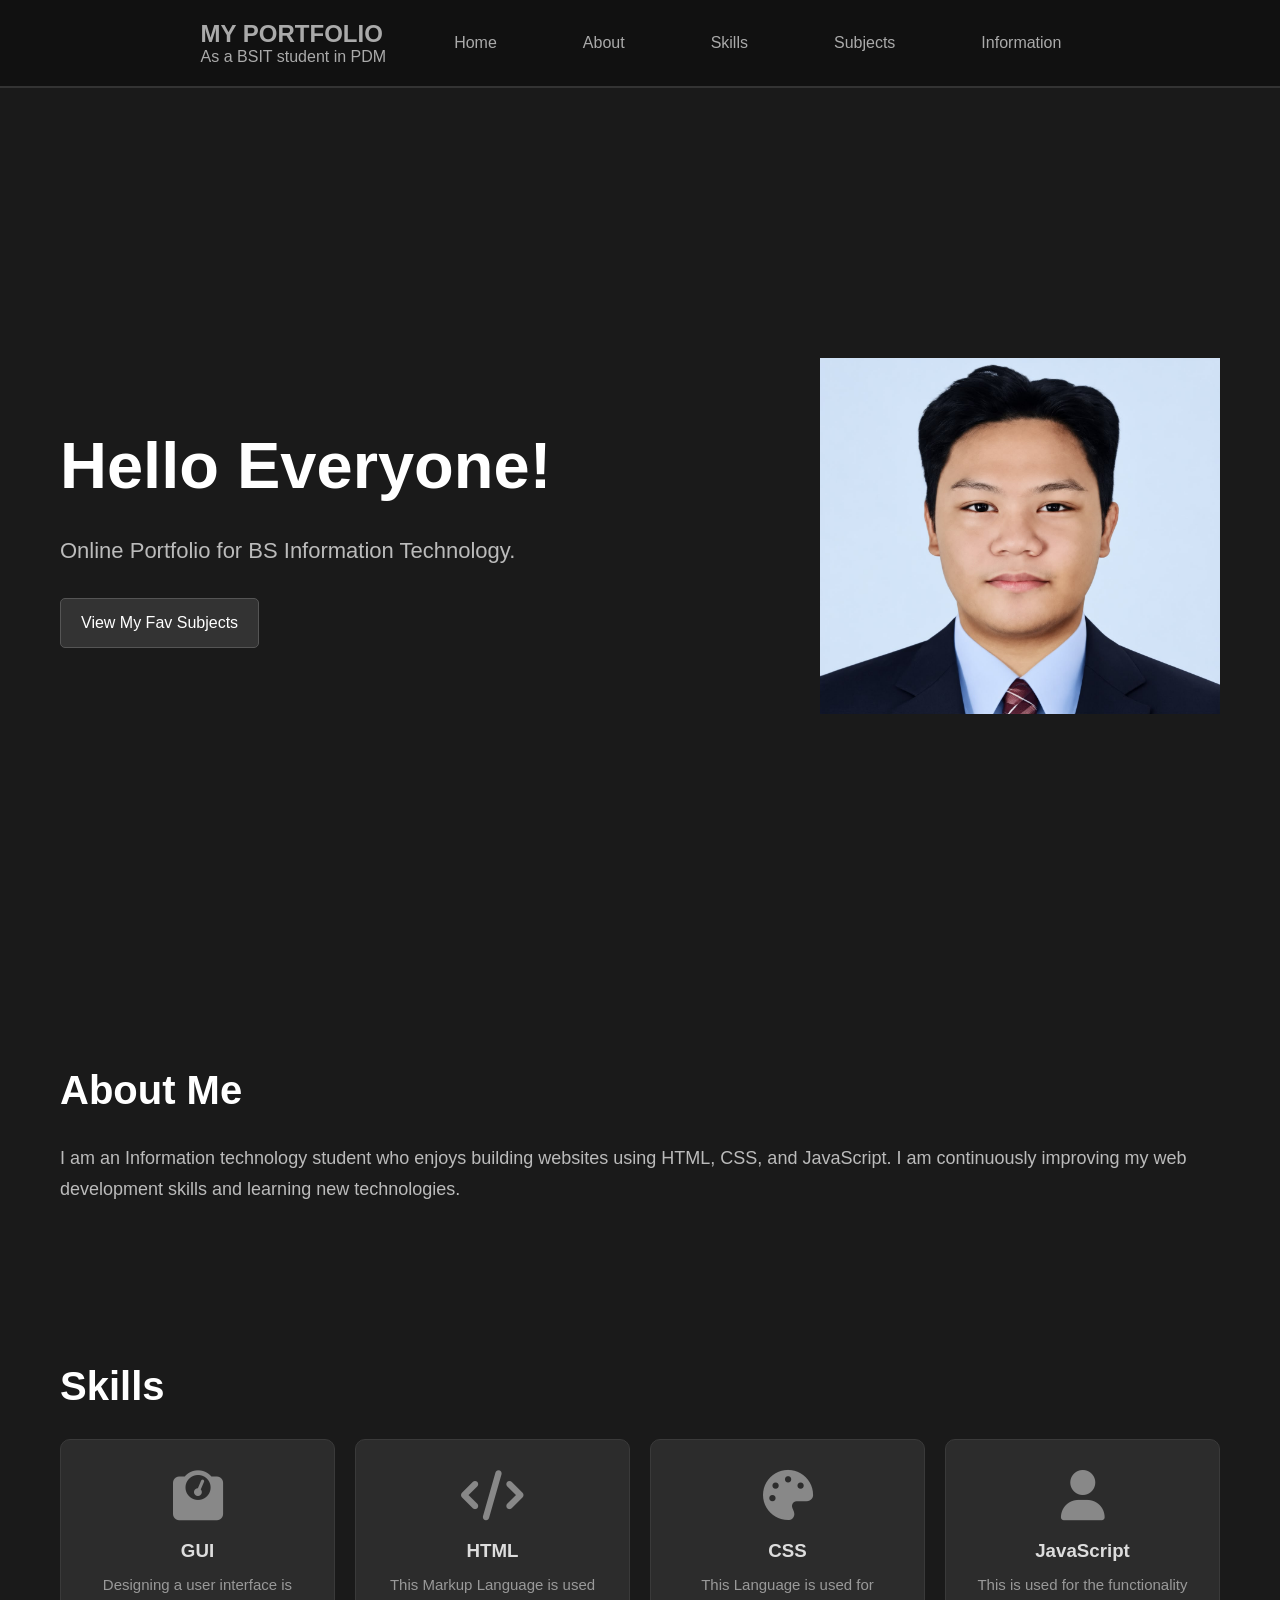
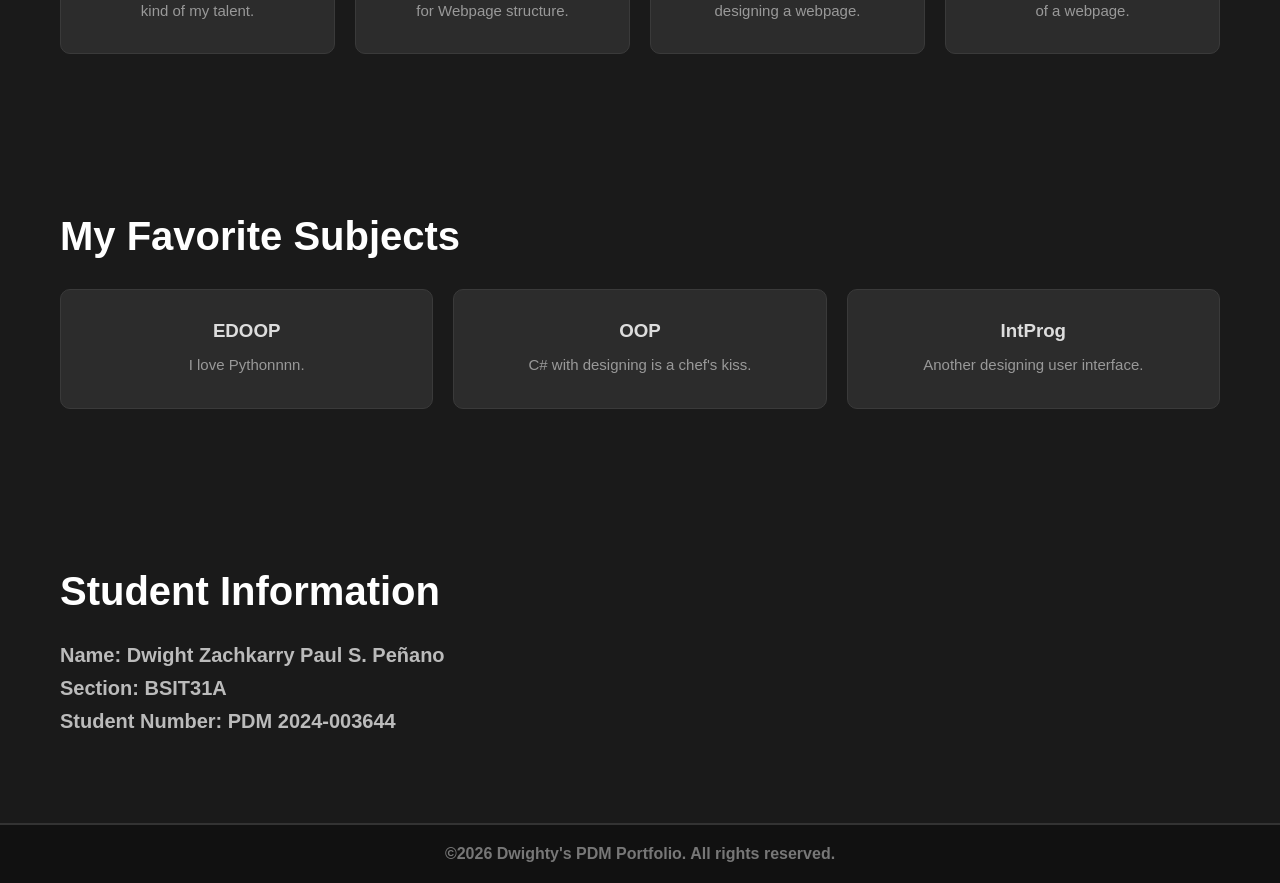
==== PortfolioNiDwight/portfolio.html @ bb4224cd "Add files via upload" ====
<!DOCTYPE html>
<html lang="en">
<head>
    <meta charset="UTF-8">
    <meta name="viewport" content="width=device-width, initial-scale=1.0">
    <title>My Portfolio</title>
    <link rel="stylesheet" href="style.css">
    <link rel="stylesheet" href="https://cdnjs.cloudflare.com/ajax/libs/font-awesome/6.5.0/css/all.min.css">
</head>
<body>
    <header>
        <div class="logo">
            <h2>MY PORTFOLIO</h2>
            <p>As a BSIT student in PDM</p>
        </div>
        <nav>
            <a href="#home">Home</a>
            <a href="#about">About</a>
            <a href="#skills">Skills</a>
            <a href="#subjects">Subjects</a>
            <a href="#contact">Information</a>
        </nav>
    </header>

    <section id="home" class="hero">
        <div class="hero-text">
            <h1>Hello Everyone!</h1>
            <p>Online Portfolio for BS Information Technology.</p>
            <a href="#subjects" class="btn">View My Fav Subjects</a>
        </div>
        <div class="hero-image">
            <img src="Dwight.jpg" alt="PDM Logo Illustration">
        </div>
    </section>

    <section id="about">
        <h2>About Me</h2>
        <p>I am an Information technology student who enjoys building websites using HTML, CSS, and JavaScript. I am continuously improving my web development skills and learning new technologies.</p>
    </section>

    <section id="skills">
        <h2>Skills</h2>
        <div class="cards">
            <article class="card">
                <i class="fa-solid fa-weight-scale"></i>
                <h3>GUI</h3>
                <p>Designing a user interface is kind of my talent.</p>
            </article>
            <article class="card">
                <i class="fa-solid fa-code"></i>
                <h3>HTML</h3>
                <p>This Markup Language is used for Webpage structure.</p>
            </article>
            <article class="card">
                <i class="fa-solid fa-palette"></i>
                <h3>CSS</h3>
                <p>This Language is used for designing a webpage.</p>
            </article>
            <article class="card">
                <i class="fa-solid fa-user"></i>
                <h3>JavaScript</h3>
                <p>This is used for the functionality of a webpage.</p>
            </article>
        </div>
    </section>

    <section id="subjects">
        <h2>My Favorite Subjects</h2>
        <div class="cards">
            <article class="card">
                <h3>EDOOP</h3>
                <p>I love Pythonnnn.</p>
            </article>
            <article class="card">
                <h3>OOP</h3>
                <p>C# with designing is a chef's kiss.</p>
            </article>
            <article class="card">
                <h3>IntProg</h3>
                <p>Another designing user interface.</p>
            </article>
        </div>
    </section>

    <section id="contact">
        <h2>Student Information</h2>
        <h3><strong>Name: </strong>Dwight Zachkarry Paul S. Peñano</h3>
        <h3><strong>Section: </strong>BSIT31A</h3>
        <h3><strong>Student Number: </strong>PDM 2024-003644</h3>
    </section>

    <footer>
        <p>&copy;2026 Dwighty's PDM Portfolio. All rights reserved.</p>
    </footer>

    <button class="back-to-top" id="backToTop" title="Back to Top">
        <i class="fa-solid fa-arrow-up"></i>
    </button>

    <script src="script.js"></script>
</body>
</html>
---- PortfolioNiDwight/style.css ----
* {
    margin: 0;
    padding: 0;
    box-sizing: border-box;
    font-family: Arial, Helvetica, sans-serif;
}

html {
    scroll-behavior: smooth;
}

body {
    background: #1a1a1a;
    color: #cccccc;
}

header {
    display: flex;
    justify-content: center;
    align-items: center;
    padding: 20px 60px;
    background: #111111;
    position: sticky;
    top: 0;
    z-index: 1000;
    gap: 50px;
    border-bottom: 2px solid #333333;
}

.logo {
    color: #aaaaaa;
}

nav {
    display: flex;
    gap: 50px;
}

nav a {
    text-decoration: none;
    color: #aaaaaa;
    padding: 10px 18px;
    transition: .3s;
    border-radius: 5px;
}

nav a:hover {
    background: #2c2c2c;
    color: #ffffff;
}

.hero {
    display: flex;
    justify-content: space-between;
    align-items: center;
    padding: 80px 60px;
    min-height: 100vh;
}

.hero-text {
    width: 50%;
}

.hero-text h1 {
    font-size: 65px;
    color: #ffffff;
}

.hero-text p {
    margin: 30px 0;
    font-size: 22px;
    line-height: 1.6;
    color: #bbbbbb;
}

.hero-image img {
    width: 400px;
}

.btn {
    display: inline-block;
    padding: 15px 20px;
    background: #333333;
    color: #ffffff;
    text-decoration: none;
    border-radius: 5px;
    transition: .3s;
    border: 1px solid #555555;
}

.btn:hover {
    background: #555555;
    transform: scale(1.05);
}

section {
    padding: 80px 60px;
}

section h2 {
    font-size: 40px;
    margin-bottom: 30px;
    color: #ffffff;
}

section p {
    font-size: 18px;
    line-height: 1.7;
    color: #bbbbbb;
}

.cards {
    display: flex;
    gap: 20px;
    flex-wrap: wrap;
}

.card {
    flex: 1;
    min-width: 220px;
    background: #2c2c2c;
    color: #aaaaaa;
    padding: 30px;
    text-align: center;
    border-radius: 10px;
    transition: .3s;
    border: 1px solid #3a3a3a;
}

.card h3 {
    color: #dddddd;
    margin-bottom: 10px;
}

.card p {
    color: #999999;
    font-size: 15px;
}

.card:hover {
    transform: translateY(-10px);
    background: #3a3a3a;
    border-color: #666666;
}

.card:hover h3 {
    color: #ffffff;
}

.card:hover p {
    color: #cccccc;
}

.card i {
    font-size: 50px;
    color: #888888;
    margin-bottom: 20px;
}

#contact h3 {
    margin-bottom: 10px;
    color: #bbbbbb;
    font-size: 20px;
}

footer {
    background: #111111;
    text-align: center;
    padding: 20px;
    color: #777777;
    font-weight: bold;
    border-top: 2px solid #333333;
}

/* Back to Top Button */
.back-to-top {
    position: fixed;
    bottom: 30px;
    right: 30px;
    background: #333333;
    color: #ffffff;
    border: 1px solid #555555;
    padding: 14px 16px;
    border-radius: 50%;
    font-size: 18px;
    cursor: pointer;
    display: none;
    transition: .3s;
    z-index: 999;
    box-shadow: 0 4px 12px rgba(0,0,0,0.5);
}

.back-to-top:hover {
    background: #555555;
    transform: scale(1.1);
}
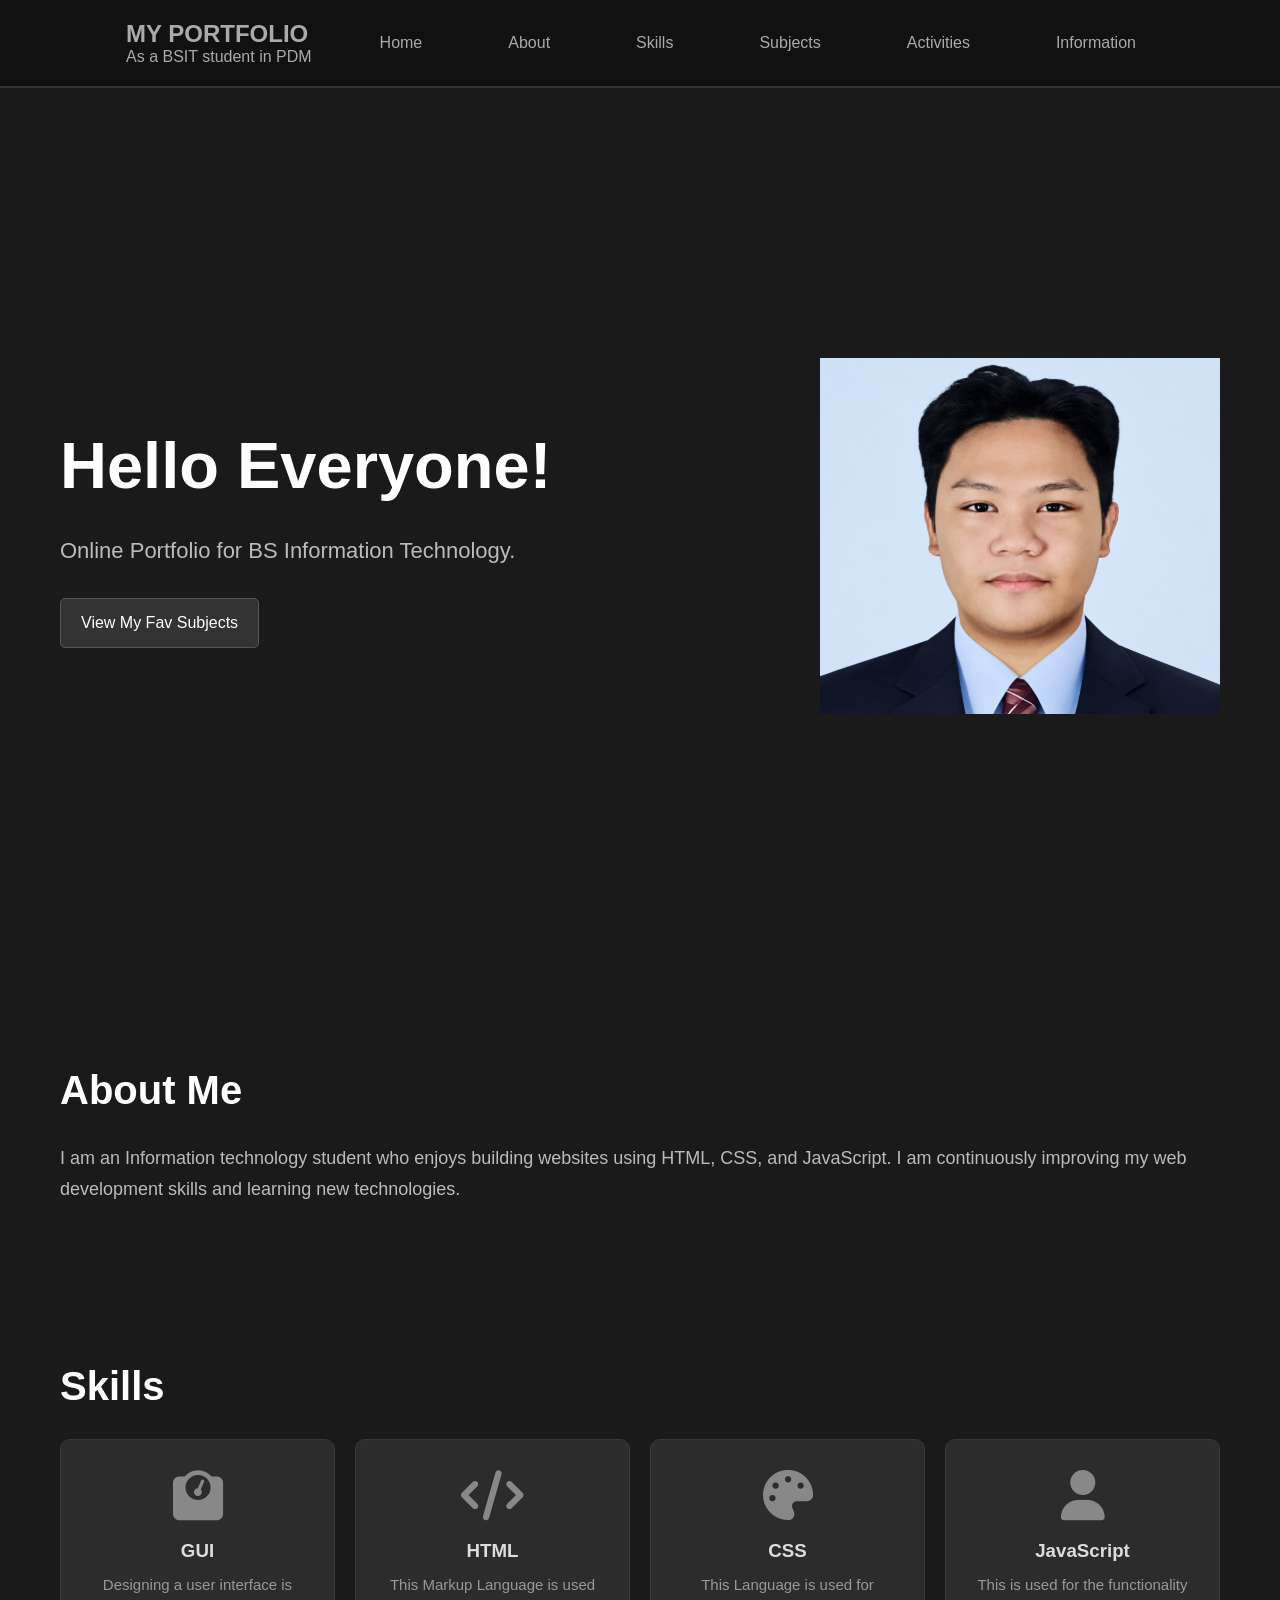
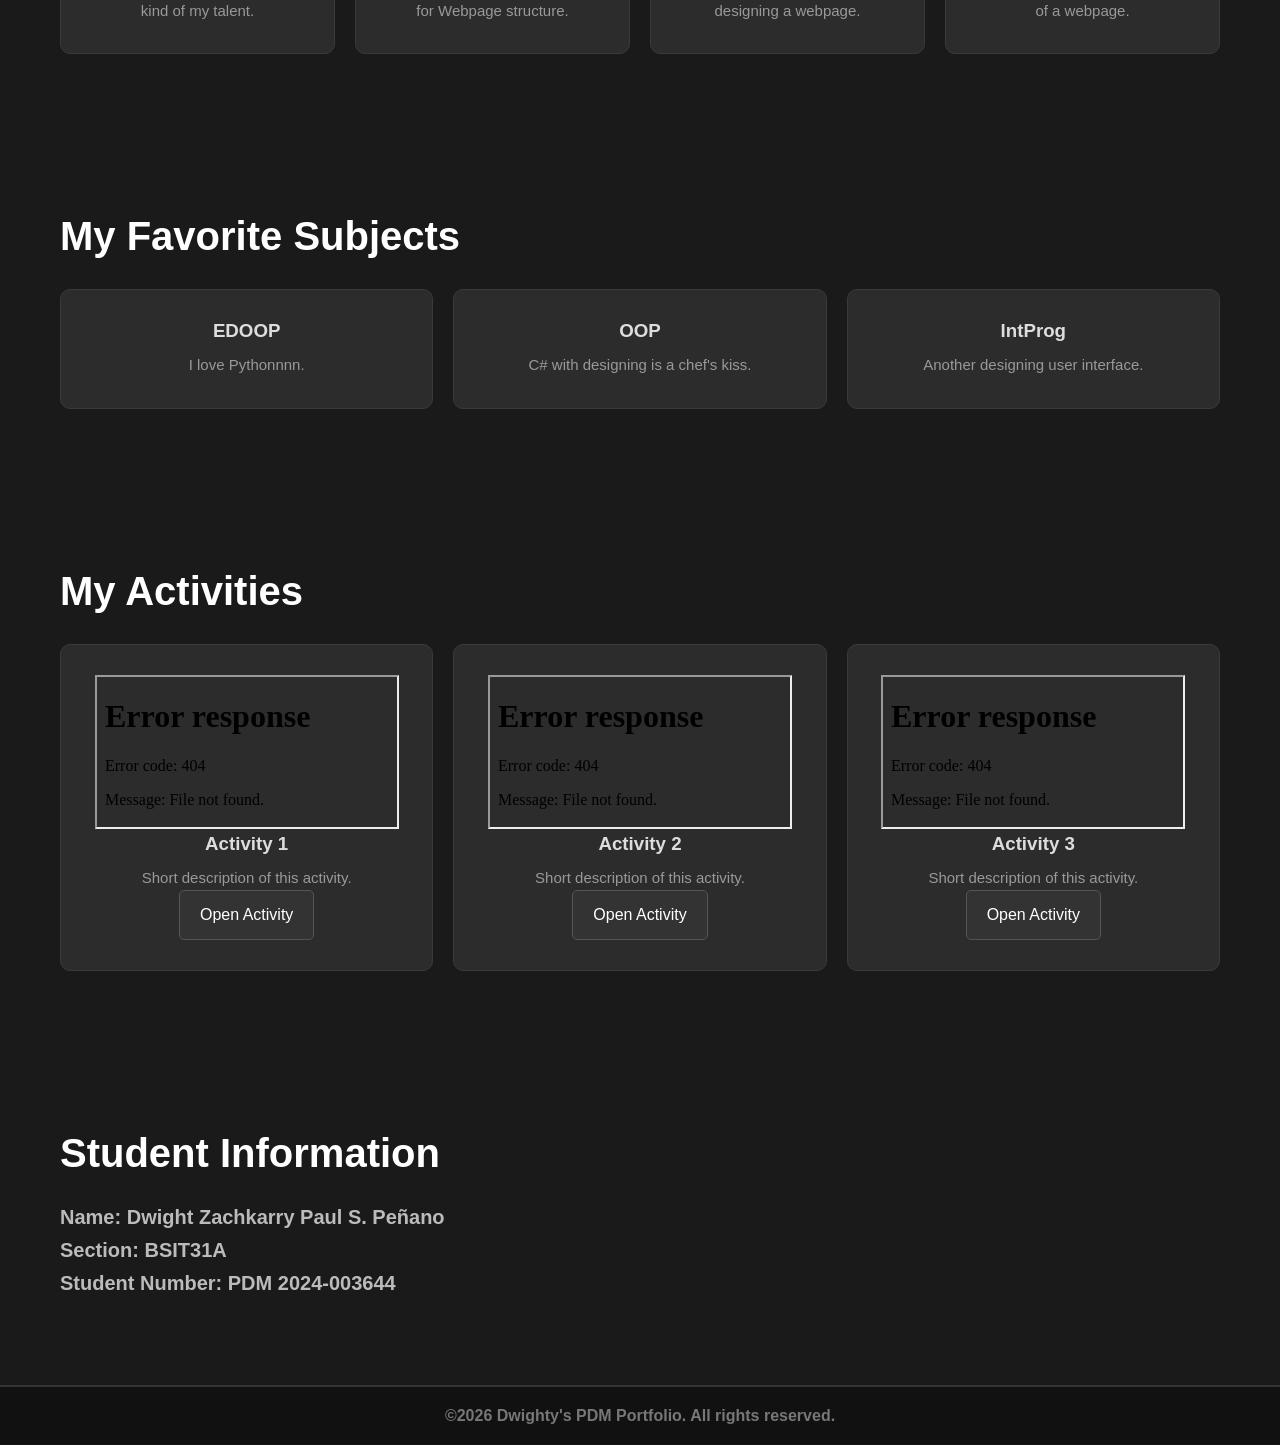
==== commit e3955f9b: "Add activities section to portfolio.html" ====
--- a/PortfolioNiDwight/portfolio.html
+++ b/PortfolioNiDwight/portfolio.html
@@ -18,10 +18,11 @@
             <a href="#about">About</a>
             <a href="#skills">Skills</a>
             <a href="#subjects">Subjects</a>
+            <a href="#activities">Activities</a>
             <a href="#contact">Information</a>
         </nav>
     </header>
-
+ 
     <section id="home" class="hero">
         <div class="hero-text">
             <h1>Hello Everyone!</h1>
@@ -32,12 +33,12 @@
             <img src="Dwight.jpg" alt="PDM Logo Illustration">
         </div>
     </section>
-
+ 
     <section id="about">
         <h2>About Me</h2>
         <p>I am an Information technology student who enjoys building websites using HTML, CSS, and JavaScript. I am continuously improving my web development skills and learning new technologies.</p>
     </section>
-
+ 
     <section id="skills">
         <h2>Skills</h2>
         <div class="cards">
@@ -63,7 +64,7 @@
             </article>
         </div>
     </section>
-
+ 
     <section id="subjects">
         <h2>My Favorite Subjects</h2>
         <div class="cards">
@@ -81,22 +82,54 @@
             </article>
         </div>
     </section>
-
+ 
+    <section id="activities">
+        <h2>My Activities</h2>
+        <div class="cards">
+            <!-- To add an activity: copy one <article> block, then change the file name,
+                 title, and description. The preview updates automatically. -->
+            <article class="card activity-card">
+                <a href="activity1.html" class="preview" aria-label="Open Activity 1">
+                    <iframe src="activity1.html" title="Preview of Activity 1" loading="lazy" tabindex="-1" scrolling="no"></iframe>
+                </a>
+                <h3>Activity 1</h3>
+                <p>Short description of this activity.</p>
+                <a href="activity1.html" class="btn">Open Activity</a>
+            </article>
+            <article class="card activity-card">
+                <a href="activity2.html" class="preview" aria-label="Open Activity 2">
+                    <iframe src="activity2.html" title="Preview of Activity 2" loading="lazy" tabindex="-1" scrolling="no"></iframe>
+                </a>
+                <h3>Activity 2</h3>
+                <p>Short description of this activity.</p>
+                <a href="activity2.html" class="btn">Open Activity</a>
+            </article>
+            <article class="card activity-card">
+                <a href="activity3.html" class="preview" aria-label="Open Activity 3">
+                    <iframe src="activity3.html" title="Preview of Activity 3" loading="lazy" tabindex="-1" scrolling="no"></iframe>
+                </a>
+                <h3>Activity 3</h3>
+                <p>Short description of this activity.</p>
+                <a href="activity3.html" class="btn">Open Activity</a>
+            </article>
+        </div>
+    </section>
+ 
     <section id="contact">
         <h2>Student Information</h2>
         <h3><strong>Name: </strong>Dwight Zachkarry Paul S. Peñano</h3>
         <h3><strong>Section: </strong>BSIT31A</h3>
         <h3><strong>Student Number: </strong>PDM 2024-003644</h3>
     </section>
-
+ 
     <footer>
         <p>&copy;2026 Dwighty's PDM Portfolio. All rights reserved.</p>
     </footer>
-
+ 
     <button class="back-to-top" id="backToTop" title="Back to Top">
         <i class="fa-solid fa-arrow-up"></i>
     </button>
-
+ 
     <script src="script.js"></script>
 </body>
 </html>
